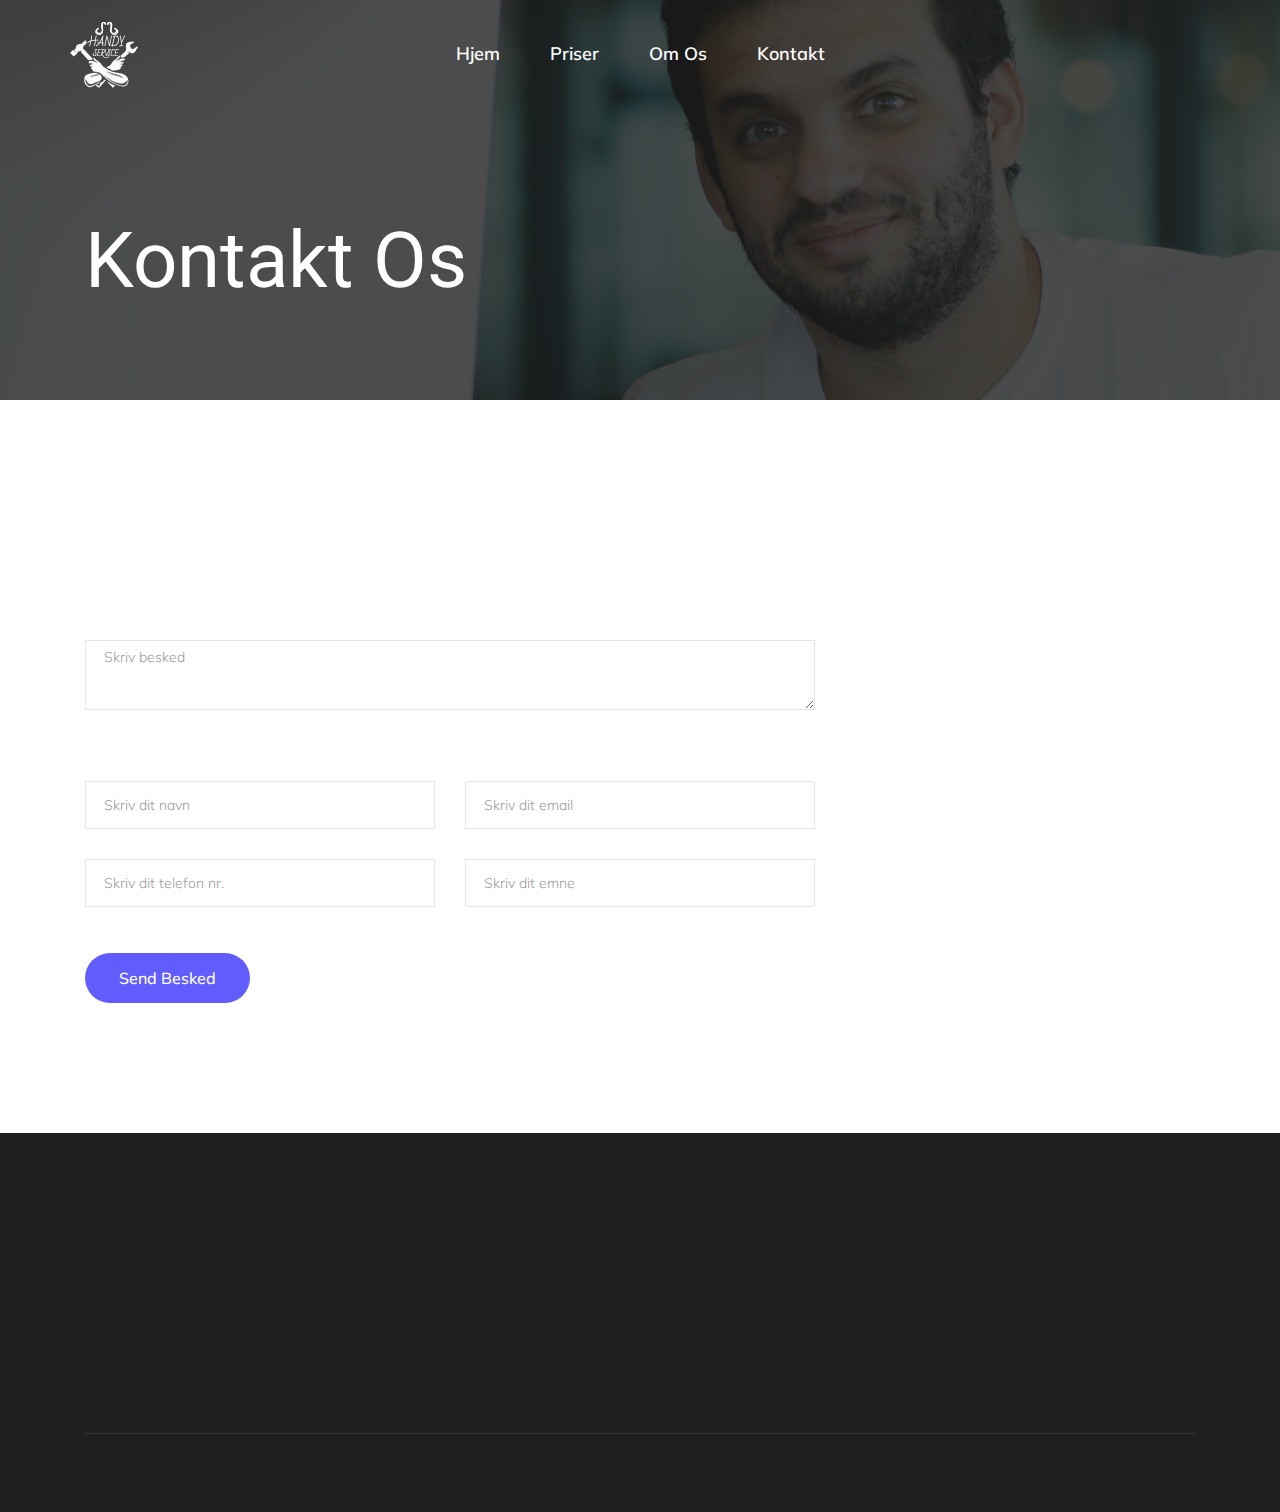
==== contact.html @ f44fad15 "setting up the colors" ====
<!-- CSS here -->
  <link rel="stylesheet" href="css/bootstrap.min.css">
  <!doctype html>
  <html class="no-js" lang="zxx">
  
  <head>
      <meta charset="utf-8">
      <meta http-equiv="x-ua-compatible" content="ie=edge">
      <title>SSHandyService</title>
      <meta name="description" content="">
      <meta name="viewport" content="width=device-width, initial-scale=1">
  
      <!-- <link rel="manifest" href="site.webmanifest"> -->
      <!-- Place favicon.ico in the root directory -->
  
      <!-- CSS here -->
      <link rel="stylesheet" href="css/bootstrap.min.css">
      <link rel="stylesheet" href="css/owl.carousel.min.css">
      <link rel="stylesheet" href="css/magnific-popup.css">
      <link rel="stylesheet" href="css/font-awesome.min.css">
      <link rel="stylesheet" href="css/themify-icons.css">
      <link rel="stylesheet" href="css/nice-select.css">
      <link rel="stylesheet" href="css/flaticon.css">
      <link rel="stylesheet" href="css/gijgo.css">
      <link rel="stylesheet" href="css/animate.min.css">
      <link rel="stylesheet" href="css/slick.css">
      <link rel="stylesheet" href="css/slicknav.css">
      <link rel="stylesheet" href="css/style.css">
      <!-- <link rel="stylesheet" href="css/responsive.css"> -->
  </head>
  
  <body>
      <!--[if lte IE 9]>
              <p class="browserupgrade">You are using an <strong>outdated</strong> browser. Please <a href="https://browsehappy.com/">upgrade your browser</a> to improve your experience and security.</p>
          <![endif]-->
  
      <!-- header-start -->
      <header>
          <div class="header-area">
              <div id="sticky-header" class="main-header-area">
                  <div class="container-fluid p-0">
                      <div class="row align-items-center no-gutters">
                          <div class="col-xl-2 col-lg-2">
                              <div class="logo-img">
                                  <a href="index.html">
                                      <img src="img/logo_main.png" alt="">
                                  </a>
                              </div>
                          </div>
                          <div class="col-xl-8 col-lg-8">
                              <div class="main-menu  d-none d-lg-block text-center">
                                  <nav>
                                      <ul id="navigation">
                                          <li><a class="active" href="index.html">Hjem</a></li>
                                          <li><a href="priser.html">Priser</a></li>
                                          <li><a href="om_os.html">Om os</a></li>
                                          <li><a href="contact.html">Kontakt</a></li>
                                      </ul>
                                  </nav>
                              </div>
                          </div>
                          <div class="col-12">
                              <div class="mobile_menu d-block d-lg-none"></div>
                          </div>
                      </div>
                  </div>
              </div>
          </div>
      </header>
  <!-- header-end -->

  <!-- bradcam_area  -->
  <div class="bradcam_area breadcam_bg">
    <div class="container"> 
      <div class="row">
        <div class="col-xl-12">
          <div class="bradcam_text">
            <h3>Kontakt os</h3>
          </div>
        </div>
      </div>
    </div>
  </div>
  <!-- /bradcam_area  -->


  <section class="contact-section section_padding get_in_tauch_area">
    <div class="container">
      <div >
        <div class="row justify-content-center">
          <div class="col-lg-8">
            <p style="color: #fff;" class="mid_text" >Vil I være
              fri for bekymringer omkring rengøring og desinficering, er der professionelt hjælp og vejledning at hente
              24 timer i døgnet! </p>
            <p style="color: #fff;" class="mid_text" >Udfyld
              formularen for tilbud og kontakt, ellers kan du træffe os på telefon ellers email.</p>
             <form class="form-contact  contact_form" action="contact_process.php" method="post" id="contactForm"
              novalidate="novalidate">
              <div class="row">
                <div class="col-12">
                  <div class="form-group">
                    <textarea class="form-control w-100" name="message" id="message" cols="20" rows="5"
                      onfocus="this.placeholder = ''" onblur="this.placeholder = 'Skriv besked'"
                      placeholder='Skriv besked'></textarea>
                  </div>
                </div>
                <div class="col-sm-6">
                  <div class="form-group">
                    <input class="form-control" name="name" id="name" type="text" onfocus="this.placeholder = ''"
                      onblur="this.placeholder = 'Skriv dit navn'" placeholder='Skriv dit navn'>
                  </div>
                </div>
                <div class="col-sm-6">
                  <div class="form-group">
                    <input class="form-control" name="email" id="email" type="email" onfocus="this.placeholder = ''"
                      onblur="this.placeholder = 'Skriv dit email'" placeholder='Skriv dit email'>
                  </div>
                </div>
                <div class="col-sm-6">
                  <div class="orm-grfoup">
                    <input class="form-control" name="number" id="number" type="tel"  pattern="[0-9]{8}" required onfocus="this.placeholder = ''"
                      onblur="this.placeholder = 'Skriv dit telefon'" placeholder="Skriv dit telefon nr.">
                  </div>
                </div>
                <div class="col-sm-6">
                  <div class="form-group">
                    <input class="form-control" ame="subject" id="subject" type="text" " required onfocus="this.placeholder = ''"
                      onblur="this.placeholder = 'Enter email address'" placeholder="Skriv dit emne">
                  </div>
                </div>
                
              </div>
              <div class="form-group mt-3">
                <button type="submit" class="boxed-btn3">Send Besked</button>
              </div>
            </form>
          </div>
          <div class="col-lg-4">
            <h5 style="color: #fff;">Få et uforpligtende tilbud eller bliv ringet op</h5>
            <div class="media contact-info">
              <span style="color: #fff;" class="contact-info__icon"><i style="color: #fff;" class="ti-home"></i></span>
              <div class="media-body">
                <h3 style="color: #fff;">City<h3>
                    <p style="color: #fff;">Street</p>
              </div>
            </div>
            <div class="media contact-info">
              <span class="contact-info__icon"><i style="color: #fff;" class="ti-tablet"></i></span>
              <div class="media-body">
                <h3 style="color: #fff;">Phone no</h3>
                <p style="color: #fff;">Schedule</p>
              </div>
            </div>
            <div class="media contact-info">
              <span class="contact-info__icon"><i style="color: #fff;" class="ti-email"></i></span>
              <div class="media-body">
                <h3 style="color: #fff;">Email</h3>
                <p style="color: #fff;"> </p>
              </div>
            </div>
          </div>
        </div>
      </div>
  </section>
  <!-- ================ contact section end ================= -->

  <!-- footer start -->
  <footer class="footer">
    <div class="footer_top">
        <div class="container">
            <div class="row align-items-center">
                <div class="col-lg-2 col-md-3">
                    <div class="footer_logo wow fadeInRight" data-wow-duration="1s" data-wow-delay=".3s">
                        <a href="index.html">
                            <img src="img/logo.png" alt="">
                        </a>
                    </div>
                </div>
                <div class="col-xl-9 col-lg-9 col-md-9">
                    <div class="menu_links">
                        <ul>
                            <li></li>
                            <li><a class="wow fadeInDown" data-wow-duration="1s" data-wow-delay=".2s" href="#">Om
                                    os</a></li>
                            <li><a class="wow fadeInDown" data-wow-duration="1s" data-wow-delay=".6s"
                                    href="detail_private.html">Ejendomsservice</a></li>
                            <li><a class="wow fadeInDown" data-wow-duration="1s" data-wow-delay=".6s"
                                    href="detail_business.html">Erhvervsrengøring</a></li>
                            <li><a class="wow fadeInDown" data-wow-duration="1s" data-wow-delay=".6s"
                                    href="detail_handyman.html">Handyman</a></li>
                           
                            <li><a class="wow fadeInDown" data-wow-duration="1s" data-wow-delay=".6s" href="prices.html">Priser</a></li>
                            <li><a class="wow fadeInDown" data-wow-duration="1s" data-wow-delay=".8s"
                                    href="#">Kontact</a></li>
                        </ul>
                    </div>
                </div>
                <div class="col-lg-1 col-md-12">
                    <div class="socail_links">
                        <ul>
                            <li><a class="wow fadeInUp" data-wow-duration="1s" data-wow-delay=".3s" href="#"> <i
                                        class="fa fa-facebook"></i> </a></li>
                        </ul>
                    </div>
                </div>
            </div>
        </div>
    </div>
      <div class="copy-right_text">
        <div class="container">
          <div class="footer_border"></div>
          <div class="row">
            <div class="col-xl-12">
              <p class="copy_right text-center wow fadeInUp" data-wow-duration="1s" data-wow-delay="1.3s">
                Copyright &copy;
                <script>document.write(new Date().getFullYear());</script> All rights reserved | This website is made
                with <i class="fa fa-heart-o" aria-hidden="true"></i> by <a href="https://remuscicu.com"
                  target="_blank">Remus Cicu</a>
              </p>
            </div>
          </div>
        </div>
      </div>
  </footer>
  <!--/ footer end  -->

  <!-- JS here -->
  <script src="js/vendor/modernizr-3.5.0.min.js"></script>
  <script src="js/vendor/jquery-1.12.4.min.js"></script>
  <script src="js/popper.min.js"></script>
  <script src="js/bootstrap.min.js"></script>
  <script src="js/owl.carousel.min.js"></script>
  <script src="js/isotope.pkgd.min.js"></script>
  <script src="js/ajax-form.js"></script>
  <script src="js/waypoints.min.js"></script>
  <script src="js/jquery.counterup.min.js"></script>
  <script src="js/imagesloaded.pkgd.min.js"></script>
  <script src="js/scrollIt.js"></script>
  <script src="js/jquery.scrollUp.min.js"></script>
  <script src="js/wow.min.js"></script>
  <script src="js/nice-select.min.js"></script>
  <script src="js/jquery.slicknav.min.js"></script>
  <script src="js/jquery.magnific-popup.min.js"></script>
  <script src="js/plugins.js"></script>
  <script src="js/gijgo.min.js"></script>

  <!--contact js-->
  <script src="js/contact.js"></script>
  <script src="js/jquery.ajaxchimp.min.js"></script>
  <script src="js/jquery.form.js"></script>
  <script src="js/jquery.validate.min.js"></script>
  <script src="js/mail-script.js"></script>

  <script src="js/main.js"></script>
</body>

</html>
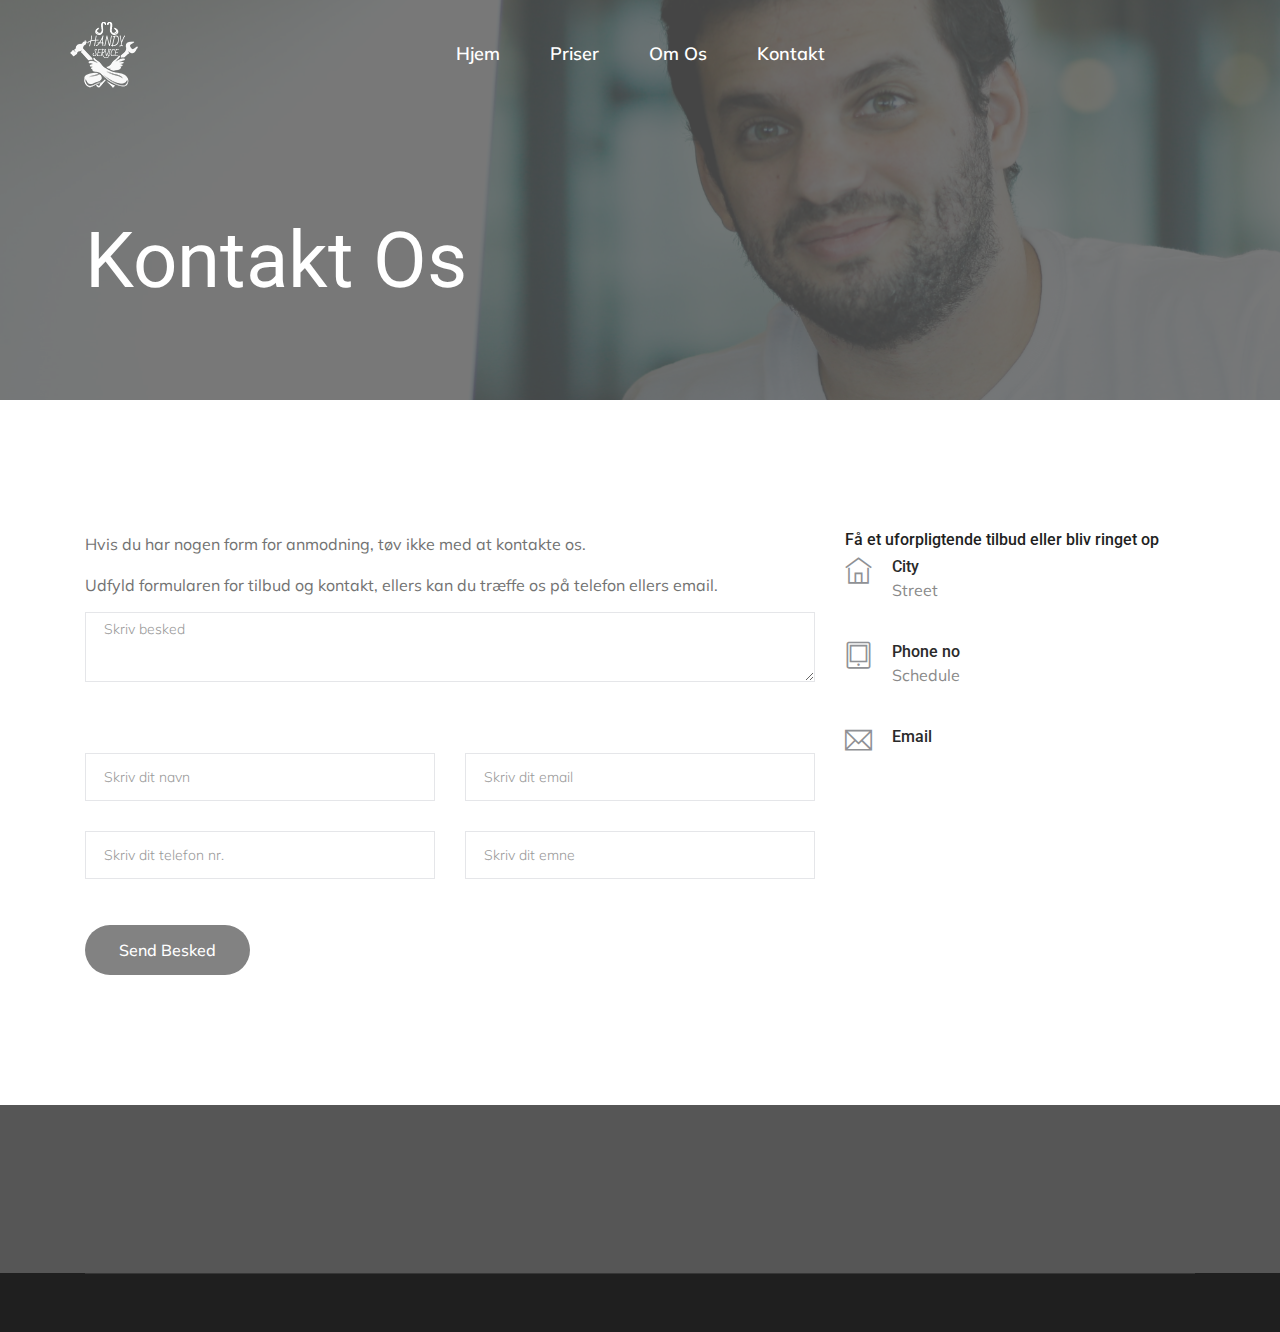
==== commit b8509dec: "changed colors, text, pictures" ====
--- a/contact.html
+++ b/contact.html
@@ -89,10 +89,8 @@
       <div >
         <div class="row justify-content-center">
           <div class="col-lg-8">
-            <p style="color: #fff;" class="mid_text" >Vil I være
-              fri for bekymringer omkring rengøring og desinficering, er der professionelt hjælp og vejledning at hente
-              24 timer i døgnet! </p>
-            <p style="color: #fff;" class="mid_text" >Udfyld
+            <p class="mid_text"> Hvis du har nogen form for anmodning, tøv ikke med at kontakte os. </p>
+            <p class="mid_text"> Udfyld
               formularen for tilbud og kontakt, ellers kan du træffe os på telefon ellers email.</p>
              <form class="form-contact  contact_form" action="contact_process.php" method="post" id="contactForm"
               novalidate="novalidate">
@@ -117,7 +115,7 @@
                   </div>
                 </div>
                 <div class="col-sm-6">
-                  <div class="orm-grfoup">
+                  <div class="form-grfoup">
                     <input class="form-control" name="number" id="number" type="tel"  pattern="[0-9]{8}" required onfocus="this.placeholder = ''"
                       onblur="this.placeholder = 'Skriv dit telefon'" placeholder="Skriv dit telefon nr.">
                   </div>
@@ -136,26 +134,26 @@
             </form>
           </div>
           <div class="col-lg-4">
-            <h5 style="color: #fff;">Få et uforpligtende tilbud eller bliv ringet op</h5>
+            <h5 >Få et uforpligtende tilbud eller bliv ringet op</h5>
             <div class="media contact-info">
-              <span style="color: #fff;" class="contact-info__icon"><i style="color: #fff;" class="ti-home"></i></span>
+              <span  class="contact-info__icon"><i class="ti-home"></i></span>
               <div class="media-body">
-                <h3 style="color: #fff;">City<h3>
-                    <p style="color: #fff;">Street</p>
+                <h3 >City<h3>
+                    <p>Street</p>
               </div>
             </div>
             <div class="media contact-info">
-              <span class="contact-info__icon"><i style="color: #fff;" class="ti-tablet"></i></span>
+              <span class="contact-info__icon"><i  class="ti-tablet"></i></span>
               <div class="media-body">
-                <h3 style="color: #fff;">Phone no</h3>
-                <p style="color: #fff;">Schedule</p>
+                <h3 >Phone no</h3>
+                <p >Schedule</p>
               </div>
             </div>
             <div class="media contact-info">
-              <span class="contact-info__icon"><i style="color: #fff;" class="ti-email"></i></span>
+              <span class="contact-info__icon"><i  class="ti-email"></i></span>
               <div class="media-body">
-                <h3 style="color: #fff;">Email</h3>
-                <p style="color: #fff;"> </p>
+                <h3 >Email</h3>
+                <p > </p>
               </div>
             </div>
           </div>
@@ -172,7 +170,7 @@
                 <div class="col-lg-2 col-md-3">
                     <div class="footer_logo wow fadeInRight" data-wow-duration="1s" data-wow-delay=".3s">
                         <a href="index.html">
-                            <img src="img/logo.png" alt="">
+                            <img src="img/logo_main.png" alt="">
                         </a>
                     </div>
                 </div>
@@ -180,18 +178,12 @@
                     <div class="menu_links">
                         <ul>
                             <li></li>
-                            <li><a class="wow fadeInDown" data-wow-duration="1s" data-wow-delay=".2s" href="#">Om
-                                    os</a></li>
+                            <li><a class="wow fadeInDown" data-wow-duration="1s" data-wow-delay=".2s"
+                                    href="om_us.html">Om os</a></li>
                             <li><a class="wow fadeInDown" data-wow-duration="1s" data-wow-delay=".6s"
-                                    href="detail_private.html">Ejendomsservice</a></li>
-                            <li><a class="wow fadeInDown" data-wow-duration="1s" data-wow-delay=".6s"
-                                    href="detail_business.html">Erhvervsrengøring</a></li>
-                            <li><a class="wow fadeInDown" data-wow-duration="1s" data-wow-delay=".6s"
-                                    href="detail_handyman.html">Handyman</a></li>
-                           
-                            <li><a class="wow fadeInDown" data-wow-duration="1s" data-wow-delay=".6s" href="prices.html">Priser</a></li>
+                                    href="priser.html">Priser</a></li>
                             <li><a class="wow fadeInDown" data-wow-duration="1s" data-wow-delay=".8s"
-                                    href="#">Kontact</a></li>
+                                    href="kontakt.html">Kontact</a></li>
                         </ul>
                     </div>
                 </div>
@@ -206,22 +198,22 @@
             </div>
         </div>
     </div>
-      <div class="copy-right_text">
+    <div class="copy-right_text">
         <div class="container">
-          <div class="footer_border"></div>
-          <div class="row">
-            <div class="col-xl-12">
-              <p class="copy_right text-center wow fadeInUp" data-wow-duration="1s" data-wow-delay="1.3s">
-                Copyright &copy;
-                <script>document.write(new Date().getFullYear());</script> All rights reserved | This website is made
-                with <i class="fa fa-heart-o" aria-hidden="true"></i> by <a href="https://remuscicu.com"
-                  target="_blank">Remus Cicu</a>
-              </p>
-            </div>
-          </div>
-        </div>
-      </div>
-  </footer>
+            <div class="footer_border"></div>
+            <div class="row">
+                <div class="col-xl-12">
+                    <p class="copy_right text-center wow fadeInUp" data-wow-duration="1s" data-wow-delay="1.3s">
+                        Copyright &copy;
+                        <script>document.write(new Date().getFullYear());</script> All rights reserved | This
+                        website is made with <i class="fa fa-heart-o" aria-hidden="true"></i> by <a
+                            href="https://remuscicu.com" target="_blank">Remus Cicu</a>
+                    </p>
+                </div>
+            </div>
+        </div>
+    </div>
+</footer>
   <!--/ footer end  -->
 
   <!-- JS here -->
--- a/css/style.css
+++ b/css/style.css
@@ -209,13 +209,13 @@
 .overlay::before {
   position: absolute;
   content: "";
-  background-color: #1f1f1f;
+  background-color: #565656;
   top: 0;
   left: 0;
   width: 100%;
   height: 100%;
   z-index: -1;
-  opacity: .8;
+  opacity: 0.8;
 }
 
 /* line 160, ../../Arafath/CL/December/233. Startup/HTML/scss/theme-default.scss */
@@ -228,13 +228,13 @@
 .overlay2::before {
   position: absolute;
   content: "";
-  background-color: #2C2C2C;
+  background-color:  #565656;
   top: 0;
   left: 0;
   width: 100%;
   height: 100%;
   z-index: -1;
-  opacity: 0.6;
+  opacity: 0.2;
 }
 
 /* line 176, ../../Arafath/CL/December/233. Startup/HTML/scss/theme-default.scss */
@@ -410,7 +410,7 @@
 /* line 28, ../../Arafath/CL/December/233. Startup/HTML/scss/_btn.scss */
 .boxed-btn3 {
   /* Permalink - use to edit and share this gradient: https://colorzilla.com/gradient-editor/#0181f5+0,5db2ff+100 */
-  background: #615CFD;
+  background: #828282;
   color: #fff;
   display: inline-block;
   padding: 12px 33px;
@@ -784,12 +784,12 @@
 /* line 28, ../../Arafath/CL/December/233. Startup/HTML/scss/_slick-nav.scss */
 .slicknav_menu .slicknav_nav a:hover {
   background: transparent;
-  color: #5DB2FF;
+  color: red;
 }
 
 /* line 32, ../../Arafath/CL/December/233. Startup/HTML/scss/_slick-nav.scss */
-.slicknav_menu .slicknav_nav a.active {
-  color: #5DB2FF;
+.active {
+  color: yellow ;
 }
 
 @media (max-width: 767px) {
@@ -895,7 +895,7 @@
   /* line 14, ../../Arafath/CL/December/233. Startup/HTML/scss/_header.scss */
   .header-area .main-header-area {
     padding: 10px 10px;
-    background: #26abff;
+    background: #565656;
   }
 }
 
@@ -903,7 +903,7 @@
   /* line 14, ../../Arafath/CL/December/233. Startup/HTML/scss/_header.scss */
   .header-area .main-header-area {
     padding: 10px 10px;
-    background: #26abff;
+    background: #565656;
   }
 }
 
@@ -962,7 +962,7 @@
 
 /* line 57, ../../Arafath/CL/December/233. Startup/HTML/scss/_header.scss */
 .header-area .main-header-area .main-menu ul li a {
-  color: white;
+  color:white;
   font-size: 18px;
   text-transform: capitalize;
   font-weight: 600;
@@ -1013,7 +1013,7 @@
 
 /* line 90, ../../Arafath/CL/December/233. Startup/HTML/scss/_header.scss */
 .header-area .main-header-area .main-menu ul li a:hover {
-  color: #615CFD;
+  color: red;
 }
 
 /* line 94, ../../Arafath/CL/December/233. Startup/HTML/scss/_header.scss */
@@ -1049,7 +1049,7 @@
   -o-transition: 0.3s;
   transition: 0.3s;
   display: block;
-  color: #000;
+  color: red;
 }
 
 /* line 115, ../../Arafath/CL/December/233. Startup/HTML/scss/_header.scss */
@@ -1059,7 +1059,7 @@
 
 /* line 119, ../../Arafath/CL/December/233. Startup/HTML/scss/_header.scss */
 .header-area .main-header-area .main-menu ul li .submenu li:hover a {
-  color: #615CFD;
+  color: red;
 }
 
 /* line 124, ../../Arafath/CL/December/233. Startup/HTML/scss/_header.scss */
@@ -1093,7 +1093,7 @@
   transition: transform 500ms ease, background 500ms ease;
   -webkit-transition: transform 500ms ease, background 500ms ease;
   box-shadow: 0px 3px 16px 0px rgba(0, 0, 0, 0.1);
-  background: #26abff;
+  background: #565656;
 }
 
 /* line 165, ../../Arafath/CL/December/233. Startup/HTML/scss/_header.scss */
@@ -1670,6 +1670,120 @@
 }
 
 /* line 1, ../../Arafath/CL/December/233. Startup/HTML/scss/_about.scss */
+.om_us_area {
+  background-image:url(../img/bg/brick_wall.png);
+  position: relative;
+}
+
+/* line 4, ../../Arafath/CL/December/233. Startup/HTML/scss/_about.scss */
+.om_us_area::before {
+  content: '';
+  background-image: url(../img/work/handyman.png);
+  left: 0;
+  top: 0;
+  height: 100%;
+  width: 45%;
+  -webkit-border-radius: 0 20px 20px 0;
+  -moz-border-radius: 0 20px 20px 0;
+  border-radius: 0 20px 20px 0;
+  position: absolute;
+  background-size: cover;
+  background-position: center center;
+}
+@media (max-width: 767px) {
+  /* line 4, ../../Arafath/CL/December/233. Startup/HTML/scss/_about.scss */
+  .om_us_area::before {
+    display: none;
+  }
+}
+
+@media (min-width: 768px) and (max-width: 991px) {
+  /* line 4, ../../Arafath/CL/December/233. Startup/HTML/scss/_about.scss */
+  .om_us_area::before {
+    display: none;
+  }
+}
+
+/* line 23, ../../Arafath/CL/December/233. Startup/HTML/scss/_about.scss */
+.om_us_area .about_thumb {
+  position: absolute;
+  left: 0;
+  top: 0;
+  height: 100%;
+  width: 50%;
+}
+
+/* line 29, ../../Arafath/CL/December/233. Startup/HTML/scss/_about.scss */
+.om_us_area .about_thumb img {
+  width: 100%;
+}
+
+/* line 33, ../../Arafath/CL/December/233. Startup/HTML/scss/_about.scss */
+.om_us_area .about_info {
+  padding: 50px 0;
+}
+
+@media (max-width: 767px) {
+  /* line 33, ../../Arafath/CL/December/233. Startup/HTML/scss/_about.scss */
+  .om_us_area .about_info {
+    padding: 60px 0;
+  }
+}
+
+@media (min-width: 768px) and (max-width: 991px) {
+  /* line 33, ../../Arafath/CL/December/233. Startup/HTML/scss/_about.scss */
+  .om_us_area .about_info {
+    padding: 80px 0;
+  }
+}
+
+@media (min-width: 992px) and (max-width: 1200px) {
+  /* line 33, ../../Arafath/CL/December/233. Startup/HTML/scss/_about.scss */
+  .om_us_area .about_info {
+    padding: 80px 0;
+  }
+}
+
+/* line 46, ../../Arafath/CL/December/233. Startup/HTML/scss/_about.scss */
+.om_us_area .section_title h3 {
+  margin-top: 25px;
+  margin-bottom: 25px;
+  
+}
+
+@media (min-width: 992px) and (max-width: 1200px) {
+  /* line 46, ../../Arafath/CL/December/233. Startup/HTML/scss/_about.scss */
+  .om_us_area .section_title h3 {
+    font-size: 35px;
+    margin-bottom: 20px;
+  }
+}
+
+@media (min-width: 1200px) and (max-width: 1500px) {
+  /* line 46, ../../Arafath/CL/December/233. Startup/HTML/scss/_about.scss */
+  .om_us_area .section_title h3 {
+    font-size: 35px;
+    margin-bottom: 15px;
+  }
+}
+
+/* line 58, ../../Arafath/CL/December/233. Startup/HTML/scss/_about.scss */
+.om_us_area .section_title .mid_text {
+  color:#fff;
+  font-size: 20px;
+  font-weight: 400;
+  margin-bottom: 14px;
+  text-align: justify;
+}
+
+/* line 64, ../../Arafath/CL/December/233. Startup/HTML/scss/_about.scss */
+.om_us_area .section_title .last_text {
+  color: #C9C9C9;
+  font-size: 18px;
+  font-weight: 400;
+  margin-bottom: 44px;
+}
+
 .about_area {
   background: #1f1f1f;
   position: relative;
@@ -1678,7 +1792,7 @@
 /* line 4, ../../Arafath/CL/December/233. Startup/HTML/scss/_about.scss */
 .about_area::before {
   content: '';
-  background-image: url(../img/work/handyman.png);
+  background-image: url(../img/work/handyman_.png);
   left: 0;
   top: 0;
   height: 80%;
@@ -1820,32 +1934,32 @@
 
 /* line 6, ../../Arafath/CL/December/233. Startup/HTML/scss/_footer.scss */
 .footer .footer_top {
-  padding-top: 100px;
-  padding-bottom: 160px;
-  background: #1f1f1f;
-}
-
-@media (max-width: 767px) {
+  padding-top: 50px;
+  padding-bottom: 50px;
+  background: #565656;
+}
+
+@media (max-width: 767px) {
+  /* line 6, ../../Arafath/CL/December/233. Startup/HTML/scss/_footer.scss */
+  .footer .footer_top {
+    padding-top: 30px;
+    padding-bottom: 30px;
+  }
+}
+
+@media (min-width: 768px) and (max-width: 991px) {
+  /* line 6, ../../Arafath/CL/December/233. Startup/HTML/scss/_footer.scss */
+  .footer .footer_top {
+    padding-top: 40px;
+    padding-bottom: 40px;
+  }
+}
+
+@media (min-width: 992px) and (max-width: 1200px) {
   /* line 6, ../../Arafath/CL/December/233. Startup/HTML/scss/_footer.scss */
   .footer .footer_top {
     padding-top: 50px;
-    padding-bottom: 30px;
-  }
-}
-
-@media (min-width: 768px) and (max-width: 991px) {
-  /* line 6, ../../Arafath/CL/December/233. Startup/HTML/scss/_footer.scss */
-  .footer .footer_top {
-    padding-top: 50px;
-    padding-bottom: 60px;
-  }
-}
-
-@media (min-width: 992px) and (max-width: 1200px) {
-  /* line 6, ../../Arafath/CL/December/233. Startup/HTML/scss/_footer.scss */
-  .footer .footer_top {
-    padding-top: 100px;
-    padding-bottom: 100px;
+    padding-bottom: 50px;
   }
 }
 
@@ -1897,13 +2011,13 @@
 
 /* line 51, ../../Arafath/CL/December/233. Startup/HTML/scss/_footer.scss */
 .footer .copy-right_text {
-  padding-bottom: 25px;
+  padding-bottom: 15px;
   background: #1f1f1f;
 }
 
 /* line 54, ../../Arafath/CL/December/233. Startup/HTML/scss/_footer.scss */
 .footer .copy-right_text .footer_border {
-  padding-bottom: 25px;
+  padding-bottom: 15px;
   border-top: 1px solid #363636;
 }
 
@@ -4865,7 +4979,7 @@
 .text_style_3d {
   color: #FFFFFF;
 
-text-shadow: 3px 5px 2px #5c5c5c;
+text-shadow: 3px 5px 2px #6E6E6E;
 
 }
 
@@ -4892,7 +5006,7 @@
   top: 0;
   width: 100%;
   height: 100%;
-  background: #1f1f1f;
+  background: #565656;
   opacity: .8;
   z-index: -1;
   content: '';
@@ -4943,4 +5057,19 @@
 .hr_style{
   color: #fff; 
   border-color: inherit;
+}
+/* line 53, ../../Arafath/CL/December/233. Startup/HTML/scss/_bradcam.scss
+What it is: overlay:#1f1f1f
+first type of shades: #D7CEC7 ; 
+
+
+
+*/
+
+.buton {
+  font-size: 18px;
+}
+
+.active, .buton:hover {
+  color: yellow;
 }